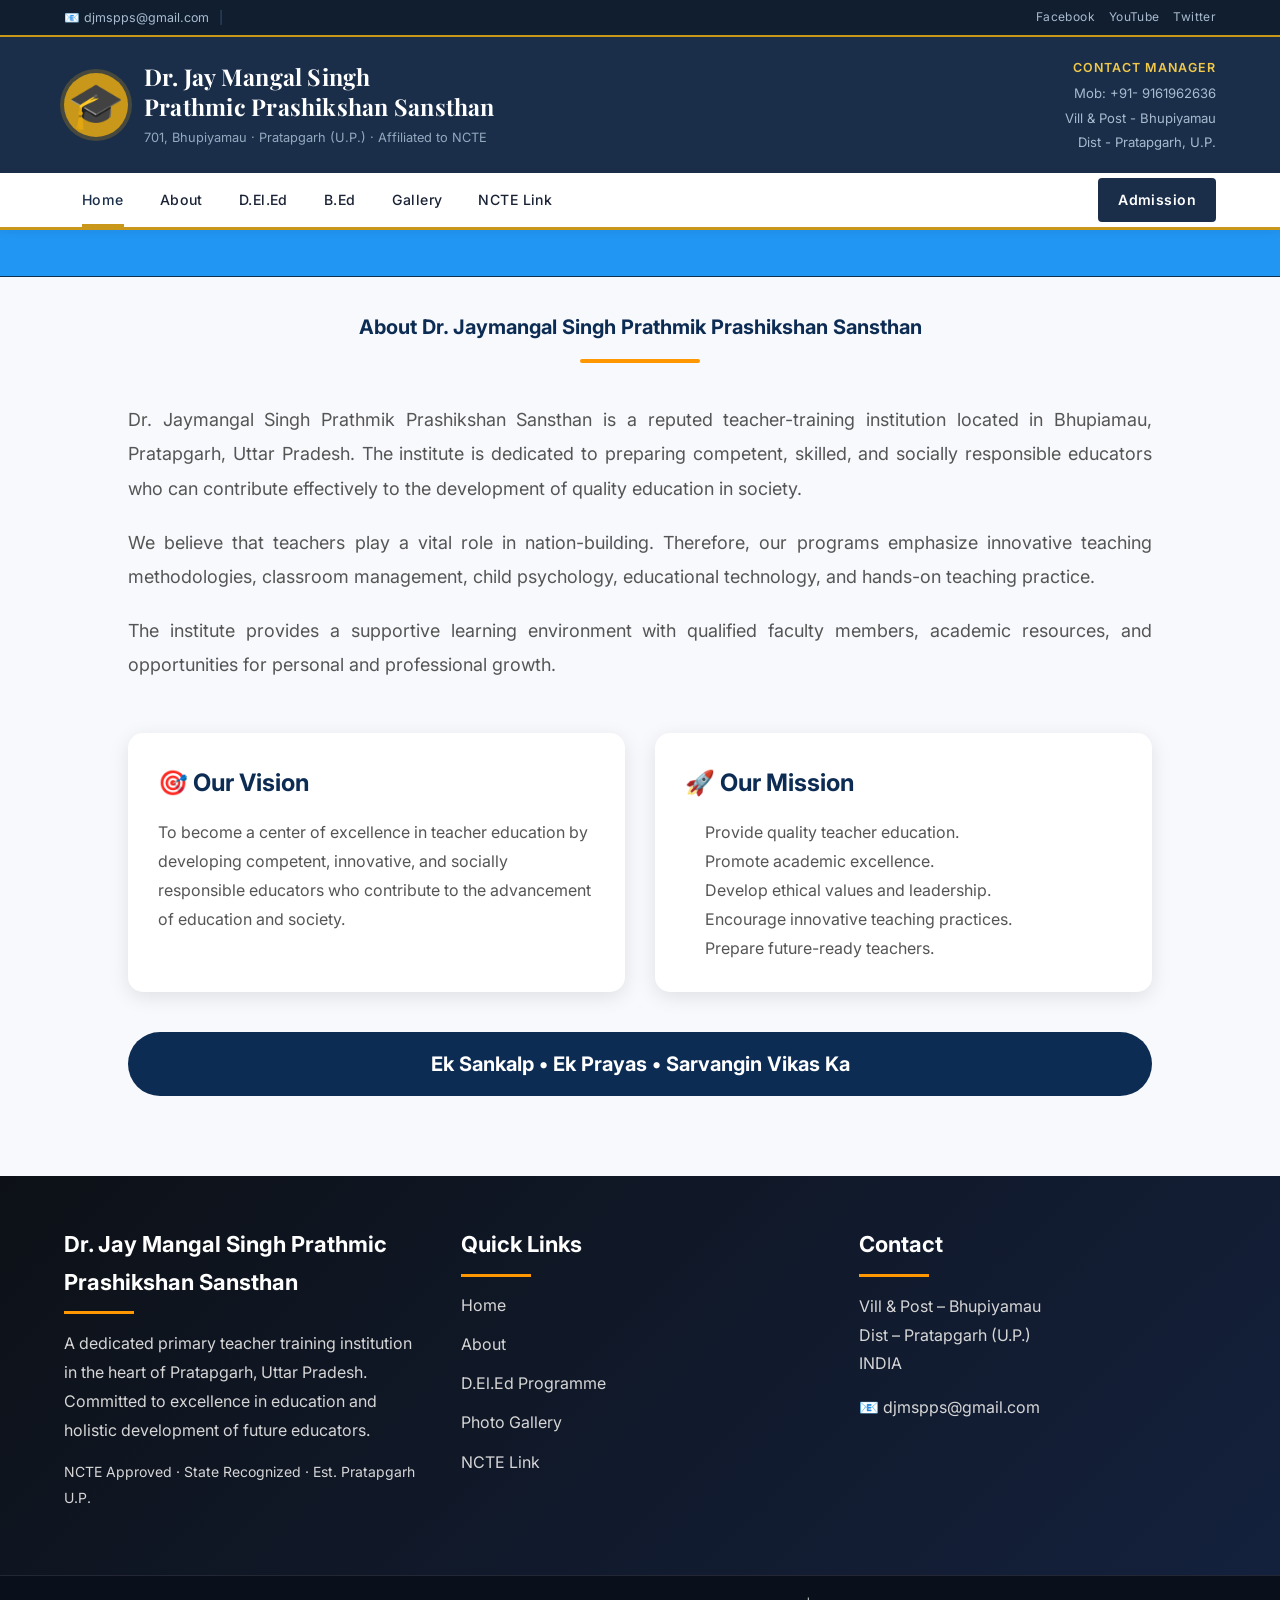
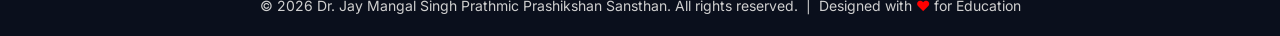
==== about.html @ b358b5e3 "first commit" ====
<!DOCTYPE html>
<html lang="en">
<head>
    <meta charset="UTF-8" />
     <link rel="icon" type="image/ico" href="image/favicon.ico">
    <meta name="viewport" content="width=device-width, initial-scale=1.0"/>
    <title>Dr. Jay Mangal Singh Prathmic Prashikshan Sansthan</title>
    <link href="https://fonts.googleapis.com/css2?family=Playfair+Display:wght@400;600;700;900&family=Inter:wght@300;400;500;600;700&display=swap" rel="stylesheet"/>
    <link rel="stylesheet" href="about.css" rel="stylesheet" href="style.css">
    <link rel="canonical" href="index.html">

</head>
<body>

<!-- TOP BAR -->
<div class="topbar">
    <div class="topbar-inner">
        <span class="topbar-left">
            <span>📧 djmspps@gmail.com</span>
            <span class="divider">|</span>
        </span>
        <span class="topbar-right">
            <a href="#" class="social-top">Facebook</a>
            <a href="#" class="social-top">YouTube</a>
            <a href="#" class="social-top">Twitter</a>
        </span>
    </div>
</div>

<!-- HEADER -->
<header class="site-header">
    <div class="header-inner">
        <div class="header-left">
            <div class="logo-emblem">🎓</div>
            <div class="header-text">
                <h1>Dr. Jay Mangal Singh<br/>Prathmic Prashikshan Sansthan</h1>
                <p class="header-sub">701, Bhupiyamau · Pratapgarh (U.P.) · Affiliated to NCTE</p>
            </div>
        </div>
        <div class="header-contact">
            <div class="contact-badge">
                <span class="contact-label">Contact Manager</span>
                <span>Mob: +91- 9161962636</span>
                <span>Vill & Post - Bhupiyamau</span>
                <span>Dist - Pratapgarh, U.P.</span>
            </div>
        </div>
    </div>
</header>

<!-- NAV -->
<nav class="main-nav">
    <div class="nav-inner">
        <a href="index.html" class="nav-link active">Home</a>
        <a href="about.html" class="nav-link">About</a>
        <a href="programs.html" class="nav-link">D.El.Ed</a>
        <a href="programs.html" class="nav-link">B.Ed</a>
        <a href="gallery.html" class="nav-link">Gallery</a>
        <a href="ncte.html" class="nav-link">NCTE Link</a>
        <a href="contact.html" class="nav-link nav-cta">Admission</a>
    </div>
</nav>

<!-- news -->
<div class="width-100 top-header">
    <div class="container">
    <div class="width-100">
    <b class="news-list"></b>
    <marquee class="news-marquee" behavior="scroll" direction="left" scrollamount="5">
        <span class="news-item">Admissions Open for D.El.Ed 2024-2026 Batch! Apply Now.</span>
        <span class="news-item">NCTE Approval Received for Academic Year 2024-2025.</span>
        <span class="news-item">New Campus Facilities Inaugurated - State-of-the-Art Classrooms and Library.</span>
        <span class="news-item">Upcoming Event: Teacher Training Workshop on September 15, 2024. Register Today!</span>
    </marquee>
    </div>
    </div>
</div>



<section class="about-section" id="about">

    <div class="about-container">

        <h1 class="about-title">
            About Dr. Jaymangal Singh Prathmik Prashikshan Sansthan
        </h1>

        <div class="title-line"></div>

        <p class="about-text">
            Dr. Jaymangal Singh Prathmik Prashikshan Sansthan is a reputed
            teacher-training institution located in Bhupiamau, Pratapgarh,
            Uttar Pradesh. The institute is dedicated to preparing competent,
            skilled, and socially responsible educators who can contribute
            effectively to the development of quality education in society.
        </p>

        <p class="about-text">
            We believe that teachers play a vital role in nation-building.
            Therefore, our programs emphasize innovative teaching methodologies,
            classroom management, child psychology, educational technology,
            and hands-on teaching practice.
        </p>

        <p class="about-text">
            The institute provides a supportive learning environment with
            qualified faculty members, academic resources, and opportunities
            for personal and professional growth.
        </p>

        <div class="vision-mission">

            <div class="card">
                <h2>🎯 Our Vision</h2>
                <p>
                    To become a center of excellence in teacher education by
                    developing competent, innovative, and socially responsible
                    educators who contribute to the advancement of education
                    and society.
                </p>
            </div>

            <div class="card">
                <h2>🚀 Our Mission</h2>
                <ul>
                    <li>Provide quality teacher education.</li>
                    <li>Promote academic excellence.</li>
                    <li>Develop ethical values and leadership.</li>
                    <li>Encourage innovative teaching practices.</li>
                    <li>Prepare future-ready teachers.</li>
                </ul>
            </div>

        </div>

        <div class="tagline">
            Ek Sankalp • Ek Prayas • Sarvangin Vikas Ka
        </div>

    </div>

</section>

<!-- FOOTER -->
<footer class="site-footer">
    <div class="footer-inner">
        <div class="footer-col">
            <h4>Dr. Jay Mangal Singh Prathmic Prashikshan Sansthan</h4>
            <p>A dedicated primary teacher training institution in the heart of Pratapgarh, Uttar Pradesh. Committed to excellence in education and holistic development of future educators.</p>
            <p class="footer-badge">NCTE Approved · State Recognized · Est. Pratapgarh U.P.</p>
        </div>
        <div class="footer-col">
            <h4>Quick Links</h4>
            <ul class="footer-links">
                <li><a href="index.html">Home</a></li>
                <li><a href="about.html">About</a></li>
                <li><a href="programs.html">D.El.Ed Programme</a></li>
                <li><a href="gallery.html">Photo Gallery</a></li>
                <li><a href="ncte.html">NCTE Link</a></li>
            </ul>
        </div>
        <div class="footer-col">
            <h4>Contact</h4>
            <p>Vill & Post – Bhupiyamau<br/>Dist – Pratapgarh (U.P.)<br/>INDIA</p>
            <p class="footer-contact-item">📧  djmspps@gmail.com</p>
        </div>
    </div>
</footer>
<div class="footer-bottom">
    <div class="footer-bottom-inner">
        © 2026 Dr. Jay Mangal Singh Prathmic Prashikshan Sansthan. All rights reserved. &nbsp;|&nbsp; Designed with <span class="heart">♥</span> for Education
    </div>
</div>

</body>
</html>
---- style.css ----
/* ============================================
   DR. JAY MANGAL SINGH PRATHMIC PRASHIKSHAN SANSTHAN
   Theme: Clean White + Deep Navy + Gold
   ============================================ */

/* --- RESET & BASE --- */
*, *::before, *::after {
    margin: 0;
    padding: 0;
    box-sizing: border-box;
}

:root {
    --navy:       #1A2E4A;
    --navy-dark:  #111E30;
    --navy-mid:   #243D5F;
    --gold:       #C9981A;
    --gold-light: #F0C84A;
    --white:      #FFFFFF;
    --off-white:  #F7F9FC;
    --light-gray: #EEF1F6;
    --mid-gray:   #C0C8D6;
    --text-main:  #1A2235;
    --text-muted: #5A6478;
    --border:     #DDE3ED;
    --shadow-sm:  0 2px 8px rgba(26,46,74,0.08);
    --shadow-md:  0 6px 24px rgba(26,46,74,0.12);
    --shadow-lg:  0 12px 40px rgba(26,46,74,0.16);
    --radius-sm:  4px;
    --radius-md:  8px;
    --radius-lg:  14px;
    --font-serif: 'Playfair Display', Georgia, serif;
    --font-sans:  'Inter', system-ui, sans-serif;
}

html {
    scroll-behavior: smooth;
}

body {
    font-family: var(--font-sans);
    background: var(--white);
    color: var(--text-main);
    font-size: 16px;
    line-height: 1.7;
}

a {
    text-decoration: none;
    color: inherit;
}

ul {
    list-style: none;
}

img {
    display: block;
    max-width: 100%;
}

/* ============================================
   TOP BAR
   ============================================ */
.topbar {
    background: var(--navy-dark);
    color: #A8BBCF;
    font-size: 0.78rem;
    font-family: var(--font-sans);
    padding: 7px 0;
    border-bottom: 2px solid var(--gold);
}

.topbar-inner {
    max-width: 1200px;
    margin: 0 auto;
    padding: 0 24px;
    display: flex;
    justify-content: space-between;
    align-items: center;
    flex-wrap: wrap;
    gap: 6px;
}

.topbar-left {
    display: flex;
    align-items: center;
    gap: 10px;
}

.topbar-left .divider {
    color: #3A5070;
}

.topbar-right {
    display: flex;
    align-items: center;
    gap: 14px;
}

.social-top {
    color: #A8BBCF;
    font-size: 0.75rem;
    letter-spacing: 0.03em;
    transition: color 0.2s;
}

.social-top:hover {
    color: var(--gold-light);
}

/* ============================================
   HEADER
   ============================================ */
.site-header {
    background: var(--navy);
    padding: 20px 0;
}

.header-inner {
    max-width: 1200px;
    margin: 0 auto;
    padding: 0 24px;
    display: flex;
    justify-content: space-between;
    align-items: center;
    gap: 20px;
    flex-wrap: wrap;
}

.header-left {
    display: flex;
    align-items: center;
    gap: 16px;
}

.logo-emblem {
    font-size: 2.8rem;
    background: var(--gold);
    width: 64px;
    height: 64px;
    
    display: flex;
    align-items: center;
    justify-content: center;
    flex-shrink: 0;
    
}

.header-text h1 {
    font-family: var(--font-serif);
    font-size: 1.45rem;
    font-weight: 700;
    color: var(--white);
    line-height: 1.3;
    letter-spacing: 0.01em;
}

.header-sub {
    color: #93AABF;
    font-size: 0.8rem;
    margin-top: 4px;
    font-weight: 400;
}

.header-contact {
    text-align: right;
    align-items: right;
}

.contact-badge {
    display: flex;
    flex-direction: column;
    align-items: flex-end;
    gap: 2px;
    font-size: 0.82rem;
    color: #A8BBCF;
}

.contact-label {
    font-weight: 600;
    color: var(--gold-light);
    font-size: 0.78rem;
    text-transform: uppercase;
    letter-spacing: 0.08em;
    margin-bottom: 2px;
}

/* ============================================
   NAVIGATION
   ============================================ */
.main-nav {
    background: var(--white);
    border-bottom: 3px solid var(--gold);
    box-shadow: var(--shadow-sm);
    position: sticky;
    top: 0;
    z-index: 100;
}
/* Dropdown Button */
.dropbtn {
  padding: 16px;
  font-size: 16px;
  border: none;
}

/* The container <div> - needed to position the dropdown content */
.dropdown {
    position: relative;
    display: inline-block;
    padding: 15px 18px;
    font-size: 0.88rem;
    font-weight: 500;
    color: var(--text-main);
    letter-spacing: 0.03em;
    transition: color 0.2s;
}

/* Dropdown Content (Hidden by Default) */
.dropdown-content {
  display: none;
  position: absolute;
  background-color: #f1f1f1;
  min-width: 160px;
  box-shadow: 0px 8px 16px 0px rgba(0,0,0,0.2);
  z-index: 1;
}

/* Links inside the dropdown */
.dropdown-content a {
  color: black;
  padding: 12px 16px;
  text-decoration: none;
  display: block;
}

/* Change color of dropdown links on hover */
.dropdown-content a:hover {background-color: #ddd;}

/* Show the dropdown menu on hover */
.dropdown:hover .dropdown-content {display: block;}

/* Change the background color of the dropdown button when the dropdown content is shown */
.dropdown:hover .dropbtn {background-color: white;}

.nav-inner {
    max-width: 1200px;
    margin: 0 auto;
    padding: 0 24px;
    display: flex;
    align-items: center;
    gap: 0;
    flex-wrap: wrap;
}


.nav-link {
    display: block;
    padding: 15px 18px;
    font-size: 0.88rem;
    font-weight: 500;
    color: var(--text-main);
    letter-spacing: 0.03em;
    position: relative;
    transition: color 0.2s;
}

.nav-link::after {
    content: '';
    position: absolute;
    bottom: 0;
    left: 18px;
    right: 18px;
    height: 3px;
    background: var(--gold);
    transform: scaleX(0);
    transition: transform 0.25s ease;
}

.nav-link:hover,
.nav-link.active {
    color: var(--navy);
}

.nav-link:hover::after,
.nav-link.active::after {
    transform: scaleX(1);
}

.nav-cta {
    margin-left: auto;
    background: var(--navy);
    color: var(--white) !important;
    border-radius: var(--radius-sm);
    padding: 10px 20px;
    margin-top: 5px;
    margin-bottom: 5px;
    font-weight: 600;
    transition: background 0.2s;
}

.nav-cta::after {
    display: none;
}

.nav-cta:hover {
    background: var(--navy-mid) !important;
    color: var(--white) !important;
}

.width-100 {
    width: 100%;
    float: left;
}

.container {
  width: 1500px;
  margin: 0px auto;
}
  
.top-header{
  background: #2196f3;
  padding: 5px 0px;
  border-bottom: 1px solid #10314d;
}
/* ============================================
   HERO SECTION — FULL IMAGE BANNER
   ============================================ */
.hero {
    position: relative;
    width: 100%;
    min-height: 520px;
    display: flex;
    align-items: left;
    overflow: hidden;
    background: var(--navy-dark);
}


/* Slideshow container */
.slideshow-container {
  max-width: 1000px;
  position: relative;
  margin: auto;
}



/* Number text (1/3 etc) */
.numbertext {
  color: #f2f2f2;
  font-size: 12px;
  padding: 8px 12px;
  position: absolute;
  top: 0;
}

/* The dots/bullets/indicators */
.dot {
  height: 15px;
  width: 15px;
  margin: 0 2px;
  background-color: #bbb;
  border-radius: 50%;
  display: inline-block;
  transition: background-color 0.6s ease;
}



/* Fading animation */
.fade {
  animation-name: fade;
  animation-duration: 1.5s;
}

@keyframes fade {
  from {opacity: .4} 
  to {opacity: 1}
}

/* On smaller screens, decrease text size */
@media only screen and (max-width: 300px) {
  .text {font-size: 11px}
}

/* Image fills the full hero area */
.hero-image-wrap {
    position: absolute;
    inset: 0;
    z-index: 0;
}

.hero-img {
    width: 100%;
    height: 100%;
    object-fit: cover;
    object-position: center;
    display: block;
}

/* Fallback gradient when no image */
.hero-image-wrap.no-img {
    background: linear-gradient(135deg, var(--navy-dark) 0%, var(--navy-mid) 60%, #1E3A5C 100%);
}

/* Dark overlay so text is readable */
.hero-overlay {
    position: absolute;
    inset: 0;
    background: linear-gradient(
        90deg,
        rgba(17, 30, 48, 0.88) 0%,
        rgba(17, 30, 48, 0.72) 50%,
        rgba(17, 30, 48, 0.40) 100%
    );
}

/* Content sits above image */
.hero-content-wrap {
    position: relative;
    z-index: 2;
    align-items: center;
    width: 100%;
    max-width: 1200px;
    margin: 0 auto;
    padding: 80px 24px;
}

.hero-content {
    max-width: 600px;
}

.hero-tag {
    display: inline-block;
    background: var(--gold);
    color: var(--navy-dark);
    font-size: 0.75rem;
    font-weight: 700;
    text-transform: uppercase;
    letter-spacing: 0.1em;
    padding: 5px 14px;
    border-radius: 2px;
    margin-bottom: 20px;
}

.hero-title {
    font-family: var(--font-serif);
    font-size: clamp(2rem, 4vw, 3.2rem);
    font-weight: 900;
    color: var(--white);
    line-height: 1.15;
    margin-bottom: 18px;
}

.hero-title .accent {
    color: var(--gold-light);
}

.hero-desc {
    color: #C8D8E8;
    font-size: 1.05rem;
    line-height: 1.75;
    margin-bottom: 32px;
    max-width: 520px;
}

.hero-btns {
    display: flex;
    gap: 14px;
    flex-wrap: wrap;
}

/* Buttons */
.btn {
    display: inline-block;
    padding: 13px 28px;
    border-radius: var(--radius-sm);
    font-size: 0.9rem;
    font-weight: 600;
    letter-spacing: 0.04em;
    transition: all 0.2s ease;
    cursor: pointer;
}

.btn-gold {
    background: var(--gold);
    color: var(--navy-dark);
    border: 2px solid var(--gold);
}

.btn-gold:hover {
    background: var(--gold-light);
    border-color: var(--gold-light);
    transform: translateY(-1px);
    box-shadow: 0 6px 20px rgba(201,152,26,0.3);
}

.btn-outline-white {
    background: transparent;
    color: var(--white);
    border: 2px solid rgba(255,255,255,0.6);
}

.btn-outline-white:hover {
    background: rgba(255,255,255,0.12);
    border-color: var(--white);
    transform: translateY(-1px);
}

/* ============================================
   STATS BAR
   ============================================ */
.stats-bar {
    background: var(--navy);
    padding: 0;
}

.stats-inner {
    max-width: 1200px;
    margin: 0 auto;
    padding: 0 24px;
    display: flex;
    align-items: center;
    justify-content: center;
    flex-wrap: wrap;
}

.stat-item {
    display: flex;
    flex-direction: column;
    align-items: center;
    padding: 24px 40px;
    gap: 4px;
}

.stat-num {
    font-family: var(--font-serif);
    font-size: 2rem;
    font-weight: 700;
    color: var(--gold-light);
    line-height: 1;
}

.stat-lbl {
    font-size: 0.78rem;
    color: #93AABF;
    text-transform: uppercase;
    letter-spacing: 0.08em;
    font-weight: 500;
}

.stat-divider {
    width: 1px;
    height: 48px;
    background: rgba(255,255,255,0.1);
    flex-shrink: 0;
}

/* ============================================
   MAIN CONTENT LAYOUT
   ============================================ */
.main-wrap {
    max-width: 1200px;
    margin: 0 auto;
    padding: 60px 24px;
    display: grid;
    grid-template-columns: 1fr 320px;
    gap: 40px;
    align-items: start;
}

/* ============================================
   SECTION STYLES (shared)
   ============================================ */
.section-eyebrow {
    display: inline-block;
    font-size: 0.72rem;
    font-weight: 700;
    text-transform: uppercase;
    letter-spacing: 0.14em;
    color: var(--gold);
    margin-bottom: 10px;
}

.section-title {
    font-family: var(--font-serif);
    font-size: 2rem;
    font-weight: 700;
    color: var(--navy);
    line-height: 1.25;
    margin-bottom: 14px;
}

.section-rule {
    width: 50px;
    height: 3px;
    background: var(--gold);
    border-radius: 2px;
    margin-bottom: 24px;
}

.section-body {
    color: var(--text-muted);
    font-size: 0.96rem;
    line-height: 1.8;
    margin-bottom: 16px;
}

/* ============================================
   ABOUT SECTION
   ============================================ */
.about-section {
    margin-bottom: 56px;
}

.highlight-box {
    background: var(--off-white);
    border-left: 4px solid var(--gold);
    border-radius: 0 var(--radius-md) var(--radius-md) 0;
    padding: 20px 24px;
    margin-top: 24px;
}

.highlight-box p {
    color: var(--text-main);
    font-size: 0.95rem;
    line-height: 1.75;
    margin-bottom: 12px;
}

.tagline-pill {
    display: inline-block;
    font-family: var(--font-serif);
    font-size: 0.85rem;
    font-style: italic;
    color: var(--gold);
    font-weight: 600;
}

/* ============================================
   PROGRAMMES SECTION
   ============================================ */
.programs-section {
    margin-bottom: 20px;
}

.programs-grid {
    display: grid;
    grid-template-columns: 1fr 1fr;
    gap: 20px;
    margin-top: 8px;
}

.program-card {
    background: var(--white);
    border: 1.5px solid var(--border);
    border-radius: var(--radius-lg);
    padding: 28px 24px;
    transition: all 0.25s ease;
    box-shadow: var(--shadow-sm);
}

.program-card:hover {
    transform: translateY(-3px);
    box-shadow: var(--shadow-md);
    border-color: var(--gold);
}

.program-card.card-navy {
    background: var(--navy);
    border-color: var(--navy);
}

.program-card.card-navy h3,
.program-card.card-navy p {
    color: var(--white);
}

.program-card.card-navy .card-link {
    color: var(--gold-light);
}

.card-icon {
    font-size: 2rem;
    margin-bottom: 14px;
}

.program-card h3 {
    font-family: var(--font-serif);
    font-size: 1.15rem;
    font-weight: 700;
    color: var(--navy);
    margin-bottom: 10px;
}

.program-card p {
    font-size: 0.88rem;
    color: var(--text-muted);
    line-height: 1.7;
    margin-bottom: 16px;
}

.card-link {
    font-size: 0.84rem;
    font-weight: 600;
    color: var(--gold);
    letter-spacing: 0.02em;
    transition: color 0.2s;
}

.card-link:hover {
    color: var(--navy);
}

/* ============================================
  About Page
   ============================================ */

  .about-section {
    padding: 60px 10%;
    background: #f8f9fa;
}

.container {
    max-width: 1200px;
    margin: auto;
}

.about-section h1 {
    text-align: center;
    color: #6f42c1;
    margin-bottom: 30px;
}

.about-section h2 {
    color: #333;
    margin-bottom: 20px;
}

.about-section p {
    line-height: 1.8;
    color: #555;
    margin-bottom: 15px;
}

.about-section ul {
    margin-left: 20px;
}

.about-section li {
    margin-bottom: 10px;
}


/* ============================================
   SIDEBAR
   ============================================ */
.sidebar {
    display: flex;
    flex-direction: column;
    gap: 24px;
}

.sidebar-card {
    background: var(--white);
    border: 1.5px solid var(--border);
    border-radius: var(--radius-lg);
    overflow: hidden;
    box-shadow: var(--shadow-sm);
}

.sidebar-card-header {
    background: var(--navy);
    color: var(--white);
    font-size: 0.82rem;
    font-weight: 700;
    text-transform: uppercase;
    letter-spacing: 0.08em;
    padding: 13px 20px;
    border-bottom: 3px solid var(--gold);
}

.sidebar-list {
    padding: 8px 0;
}

.sidebar-list li {
    border-bottom: 1px solid var(--light-gray);
}

.sidebar-list li:last-child {
    border-bottom: none;
}

.sidebar-list li a {
    display: flex;
    align-items: center;
    padding: 11px 20px;
    font-size: 0.86rem;
    color: var(--text-muted);
    transition: all 0.2s;
    gap: 8px;
}

.sidebar-list li a::before {
    content: '›';
    color: var(--gold);
    font-size: 1.1rem;
    font-weight: 700;
    line-height: 1;
    flex-shrink: 0;
}

.sidebar-list li a:hover {
    background: var(--off-white);
    color: var(--navy);
    padding-left: 26px;
}

/* Contact Card */
.contact-info-list {
    padding: 16px 20px;
    display: flex;
    flex-direction: column;
    gap: 14px;
}

.info-row {
    display: flex;
    gap: 12px;
    align-items: flex-start;
}

.info-ico {
    font-size: 1rem;
    margin-top: 2px;
    flex-shrink: 0;
}

.info-row strong {
    display: block;
    font-size: 0.72rem;
    text-transform: uppercase;
    letter-spacing: 0.08em;
    color: var(--navy);
    font-weight: 700;
    margin-bottom: 2px;
}

.info-row p {
    font-size: 0.85rem;
    color: var(--text-muted);
    line-height: 1.5;
}

.social-btns {
    display: flex;
    border-top: 1px solid var(--border);
}

.social-btn-fb,
.social-btn-yt,
.social-btn-tw {
    flex: 1;
    text-align: center;
    padding: 10px 6px;
    font-size: 0.76rem;
    font-weight: 600;
    letter-spacing: 0.03em;
    transition: background 0.2s;
    border-right: 1px solid var(--border);
}

.social-btn-fb:last-child,
.social-btn-yt:last-child,
.social-btn-tw:last-child {
    border-right: none;
}

.social-btn-fb { color: #1877F2; }
.social-btn-fb:hover { background: #EBF3FE; }

.social-btn-yt { color: #FF0000; }
.social-btn-yt:hover { background: #FFF0F0; }

.social-btn-tw { color: #1DA1F2; }
.social-btn-tw:hover { background: #E8F5FD; }

/* ============================================
   MOTTO SECTION
   ============================================ */
.motto-section {
    background: var(--navy);
    padding: 56px 24px;
    text-align: center;
}

.motto-inner {
    max-width: 800px;
    margin: 0 auto;
}

.motto-title {
    font-family: var(--font-serif);
    font-size: 1.6rem;
    font-weight: 700;
    color: var(--white);
    margin-bottom: 28px;
}

.motto-pills {
    display: flex;
    justify-content: center;
    flex-wrap: wrap;
    gap: 14px;
}

.motto-pill {
    background: transparent;
    border: 2px solid var(--gold);
    color: var(--gold-light);
    padding: 10px 24px;
    border-radius: 30px;
    font-size: 0.9rem;
    font-weight: 600;
    font-family: var(--font-serif);
    font-style: italic;
    letter-spacing: 0.04em;
    transition: all 0.2s;
}

.motto-pill:hover {
    background: var(--gold);
    color: var(--navy-dark);
}

/* ============================================
   FOOTER
   ============================================ */

.site-footer {
    background: linear-gradient(135deg, #0d1117, #14213d);
    color: #ffffff;
    padding: 50px 0;
}

.footer-inner {
    width: 90%;
    max-width: 1200px;
    margin: auto;
    display: flex;
    justify-content: space-between;
    gap: 40px;
    flex-wrap: wrap;
}

.footer-col {
    flex: 1;
    min-width: 250px;
}

.footer-col h4 {
    font-size: 22px;
    margin-bottom: 15px;
    position: relative;
}

.footer-col h4::after {
    content: "";
    display: block;
    width: 70px;
    height: 3px;
    background: #ff9800;
    margin-top: 10px;
}

.footer-col p {
    color: #d6d6d6;
    line-height: 1.8;
    margin-bottom: 15px;
}

.footer-badge {
    color: #9bb0d3;
    font-size: 14px;
}

.footer-links {
    list-style: none;
    padding: 0;
}

.footer-links li {
    margin: 12px 0;
}

.footer-links a {
    color: #d6d6d6;
    text-decoration: none;
    transition: 0.3s;
}

.footer-links a:hover {
    color: #ff9800;
    padding-left: 6px;
}

.footer-contact-item {
    font-size: 16px;
    color: #d6d6d6;
}

/* COPYRIGHT */
.footer-bottom {
    background: #0a0f1c;
    border-top: 1px solid rgba(255,255,255,0.1);
}

.footer-bottom-inner {
    width: 90%;
    max-width: 1200px;
    margin: auto;
    text-align: center;
    padding: 18px 0;
    color: #cfcfcf;
    font-size: 14px;
}

.heart {
    color: red;
}

/* MOBILE RESPONSIVE */
@media (max-width: 768px) {
    .footer-inner {
        flex-direction: column;
        text-align: center;
    }

    .footer-col h4::after {
        margin: 10px auto 0;
    }
}
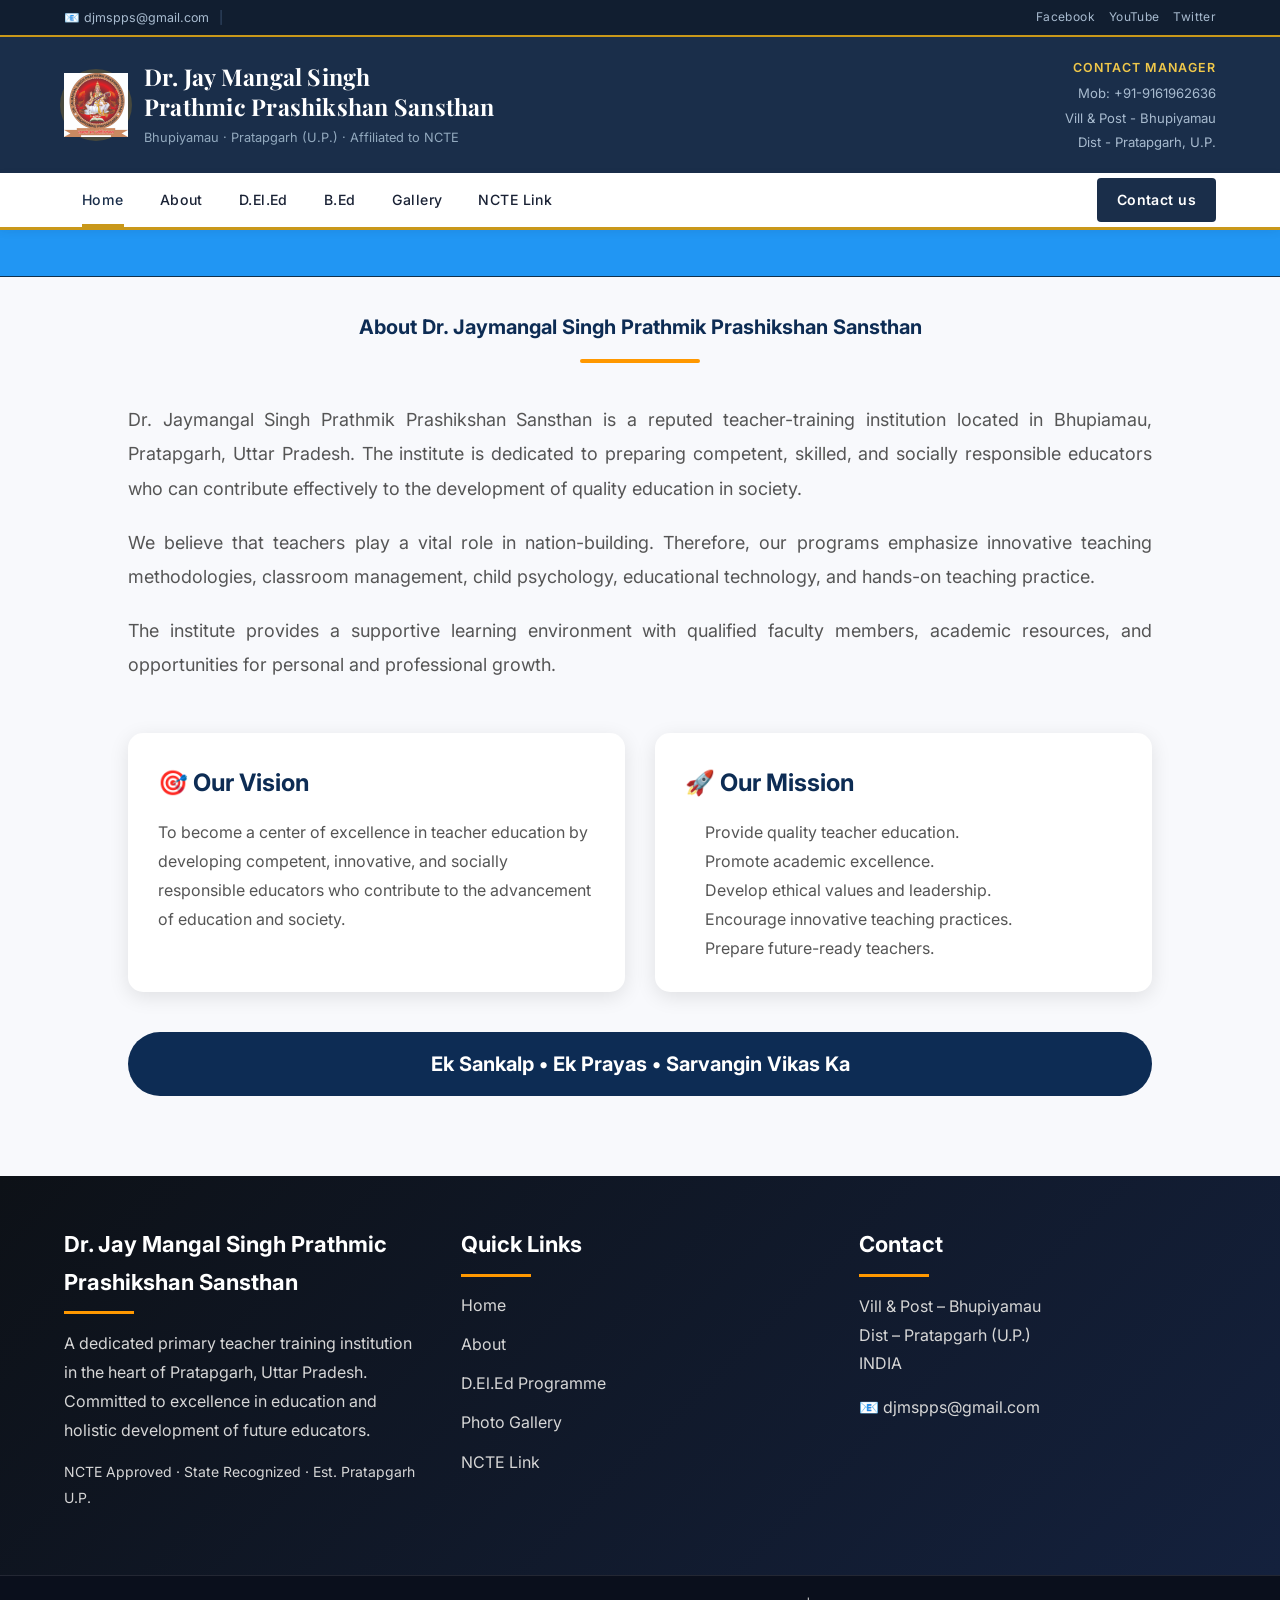
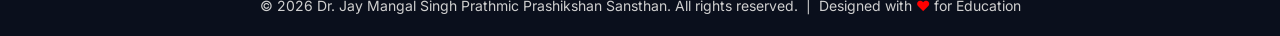
==== commit 17531d5b: "change logo" ====
--- a/about.html
+++ b/about.html
@@ -30,21 +30,35 @@
 <!-- HEADER -->
 <header class="site-header">
     <div class="header-inner">
+
         <div class="header-left">
-            <div class="logo-emblem">🎓</div>
+
+            <div class="logo-emblem">
+                <img src="image/logo.png" alt="College Logo">
+            </div>
+
             <div class="header-text">
-                <h1>Dr. Jay Mangal Singh<br/>Prathmic Prashikshan Sansthan</h1>
-                <p class="header-sub">701, Bhupiyamau · Pratapgarh (U.P.) · Affiliated to NCTE</p>
+                <h1>
+                    Dr. Jay Mangal Singh<br>
+                    Prathmic Prashikshan Sansthan
+                </h1>
+
+                <p class="header-sub">
+                    Bhupiyamau · Pratapgarh (U.P.) · Affiliated to NCTE
+                </p>
             </div>
+
         </div>
+
         <div class="header-contact">
             <div class="contact-badge">
                 <span class="contact-label">Contact Manager</span>
-                <span>Mob: +91- 9161962636</span>
+                <span>Mob: +91-9161962636</span>
                 <span>Vill & Post - Bhupiyamau</span>
                 <span>Dist - Pratapgarh, U.P.</span>
             </div>
         </div>
+
     </div>
 </header>
 
@@ -57,7 +71,7 @@
         <a href="programs.html" class="nav-link">B.Ed</a>
         <a href="gallery.html" class="nav-link">Gallery</a>
         <a href="ncte.html" class="nav-link">NCTE Link</a>
-        <a href="contact.html" class="nav-link nav-cta">Admission</a>
+        <a href="contact.html" class="nav-link nav-cta">Contact us</a>
     </div>
 </nav>
 
--- a/style.css
+++ b/style.css
@@ -134,7 +134,31 @@
     gap: 16px;
 }
 
+
+/* .logo-emblem {
+    width: 80px;
+    height: 80px;
+    overflow: hidden;
+    border-radius: 50%;
+}
+
+.logo-emblem img {
+    width: 100%;
+    height: 100%;
+    object-fit: cover;
+    border-radius: 50%;
+} */
+
 .logo-emblem {
+    width: 80px;
+    height: 80px;
+    overflow: hidden;
+    border-radius: 50%;
+    border: 3px solid #ffd700;
+    box-shadow: 0 0 10px rgba(0,0,0,0.3);
+}
+
+/* .logo-emblem {
     font-size: 2.8rem;
     background: var(--gold);
     width: 64px;
@@ -145,7 +169,7 @@
     justify-content: center;
     flex-shrink: 0;
     
-}
+} */
 
 .header-text h1 {
     font-family: var(--font-serif);
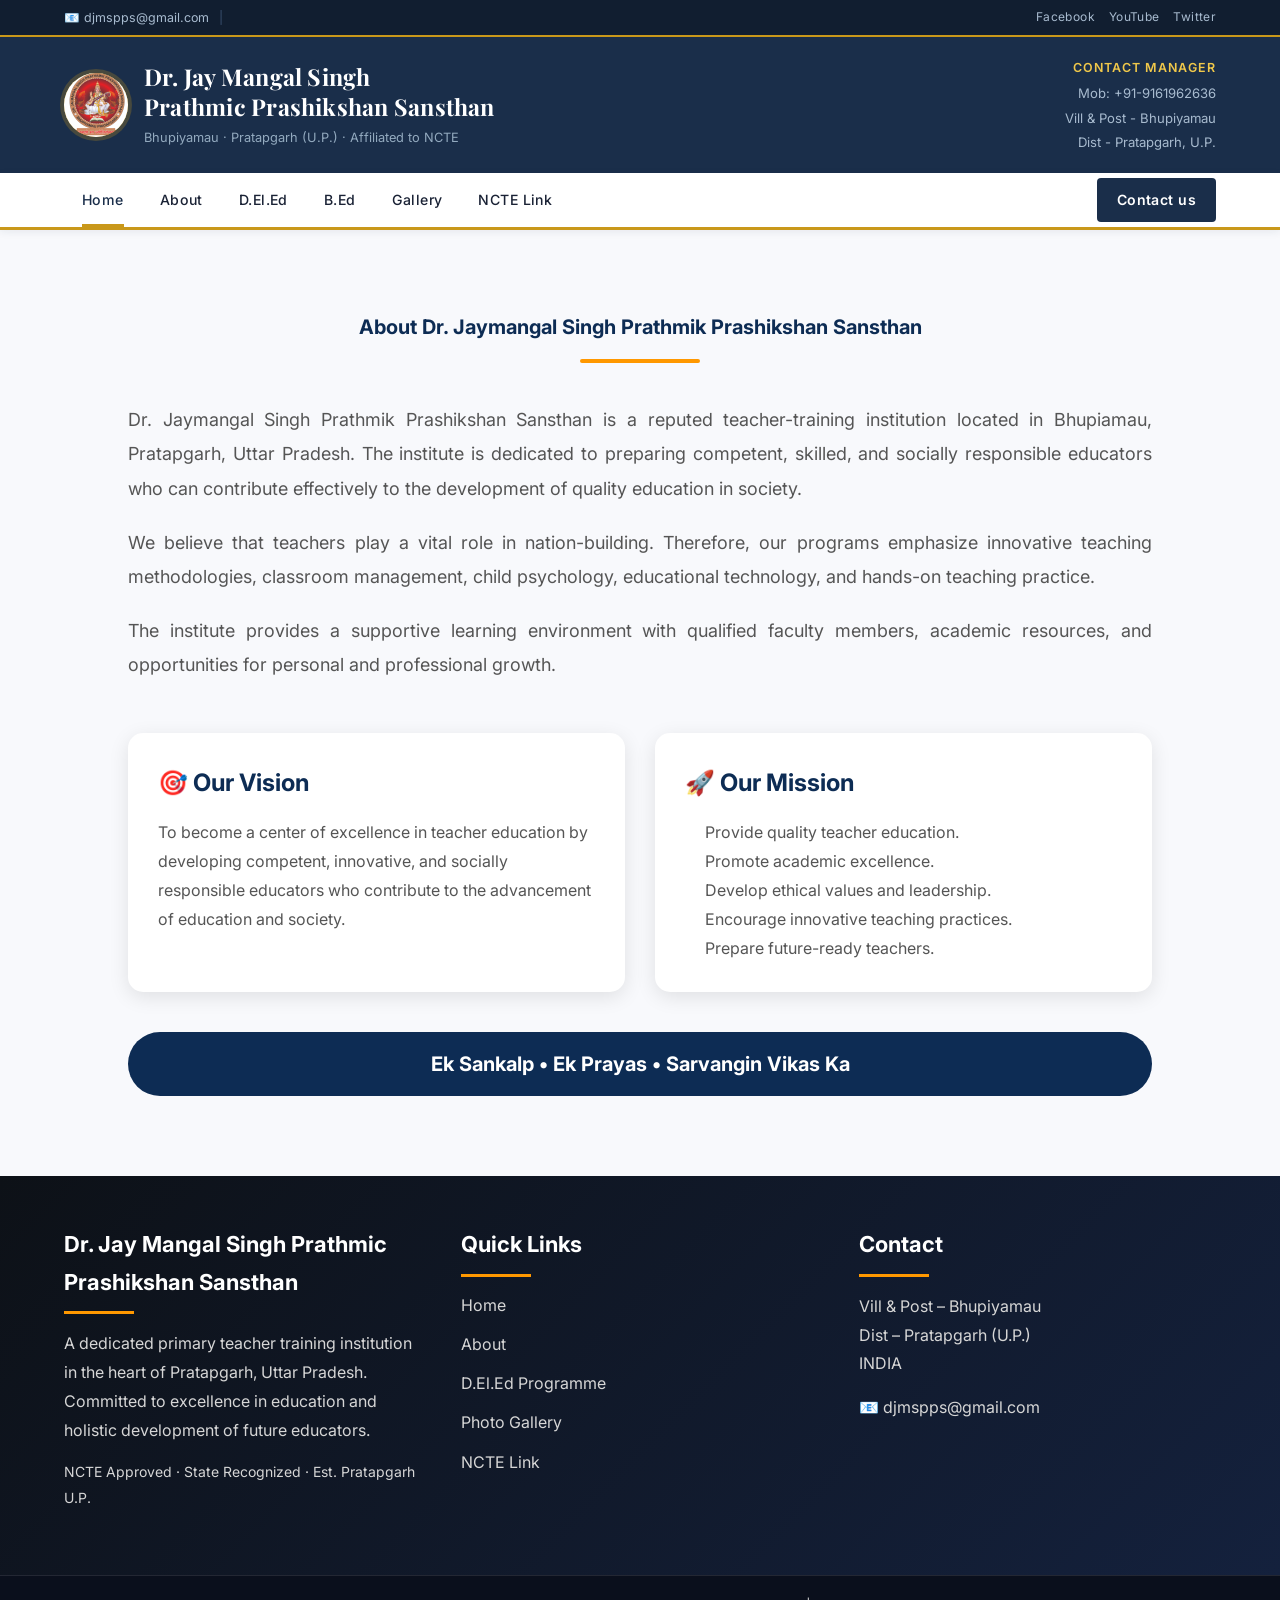
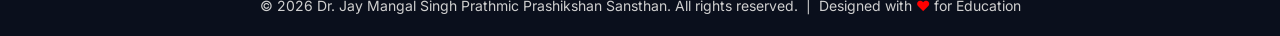
==== commit 77e07bdc: "all page change resposnsive" ====
--- a/about.html
+++ b/about.html
@@ -76,7 +76,7 @@
 </nav>
 
 <!-- news -->
-<div class="width-100 top-header">
+<!-- <div class="width-100 top-header">
     <div class="container">
     <div class="width-100">
     <b class="news-list"></b>
@@ -88,7 +88,7 @@
     </marquee>
     </div>
     </div>
-</div>
+</div> -->
 
 
 
--- a/style.css
+++ b/style.css
@@ -341,7 +341,6 @@
   width: 1500px;
   margin: 0px auto;
 }
-  
 .top-header{
   background: #2196f3;
   padding: 5px 0px;
@@ -1067,3 +1066,71 @@
     }
 }
 
+@media screen and (max-width: 768px) {
+
+    .header-inner{
+        flex-direction: column;
+        text-align:center;
+    }
+
+    .header-left{
+        flex-direction: column;
+    }
+
+    .header-contact{
+        text-align:center;
+    }
+
+    .contact-badge{
+        align-items:center;
+    }
+
+    .nav-inner{
+        flex-direction:column;
+        padding:0;
+    }
+
+    .nav-link,
+    .dropdown{
+        width:100%;
+        text-align:center;
+    }
+
+    .nav-cta{
+        margin:10px;
+    }
+
+    .main-wrap{
+        grid-template-columns:1fr;
+        padding:20px;
+    }
+
+    .programs-grid{
+        grid-template-columns:1fr;
+    }
+
+    .hero-content{
+        text-align:center;
+    }
+
+    .hero-btns{
+        justify-content:center;
+    }
+
+    .stats-inner{
+        flex-direction:column;
+    }
+
+    .stat-divider{
+        display:none;
+    }
+
+    .sidebar{
+        width:100%;
+    }
+
+    .footer-inner{
+        flex-direction:column;
+        text-align:center;
+    }
+}
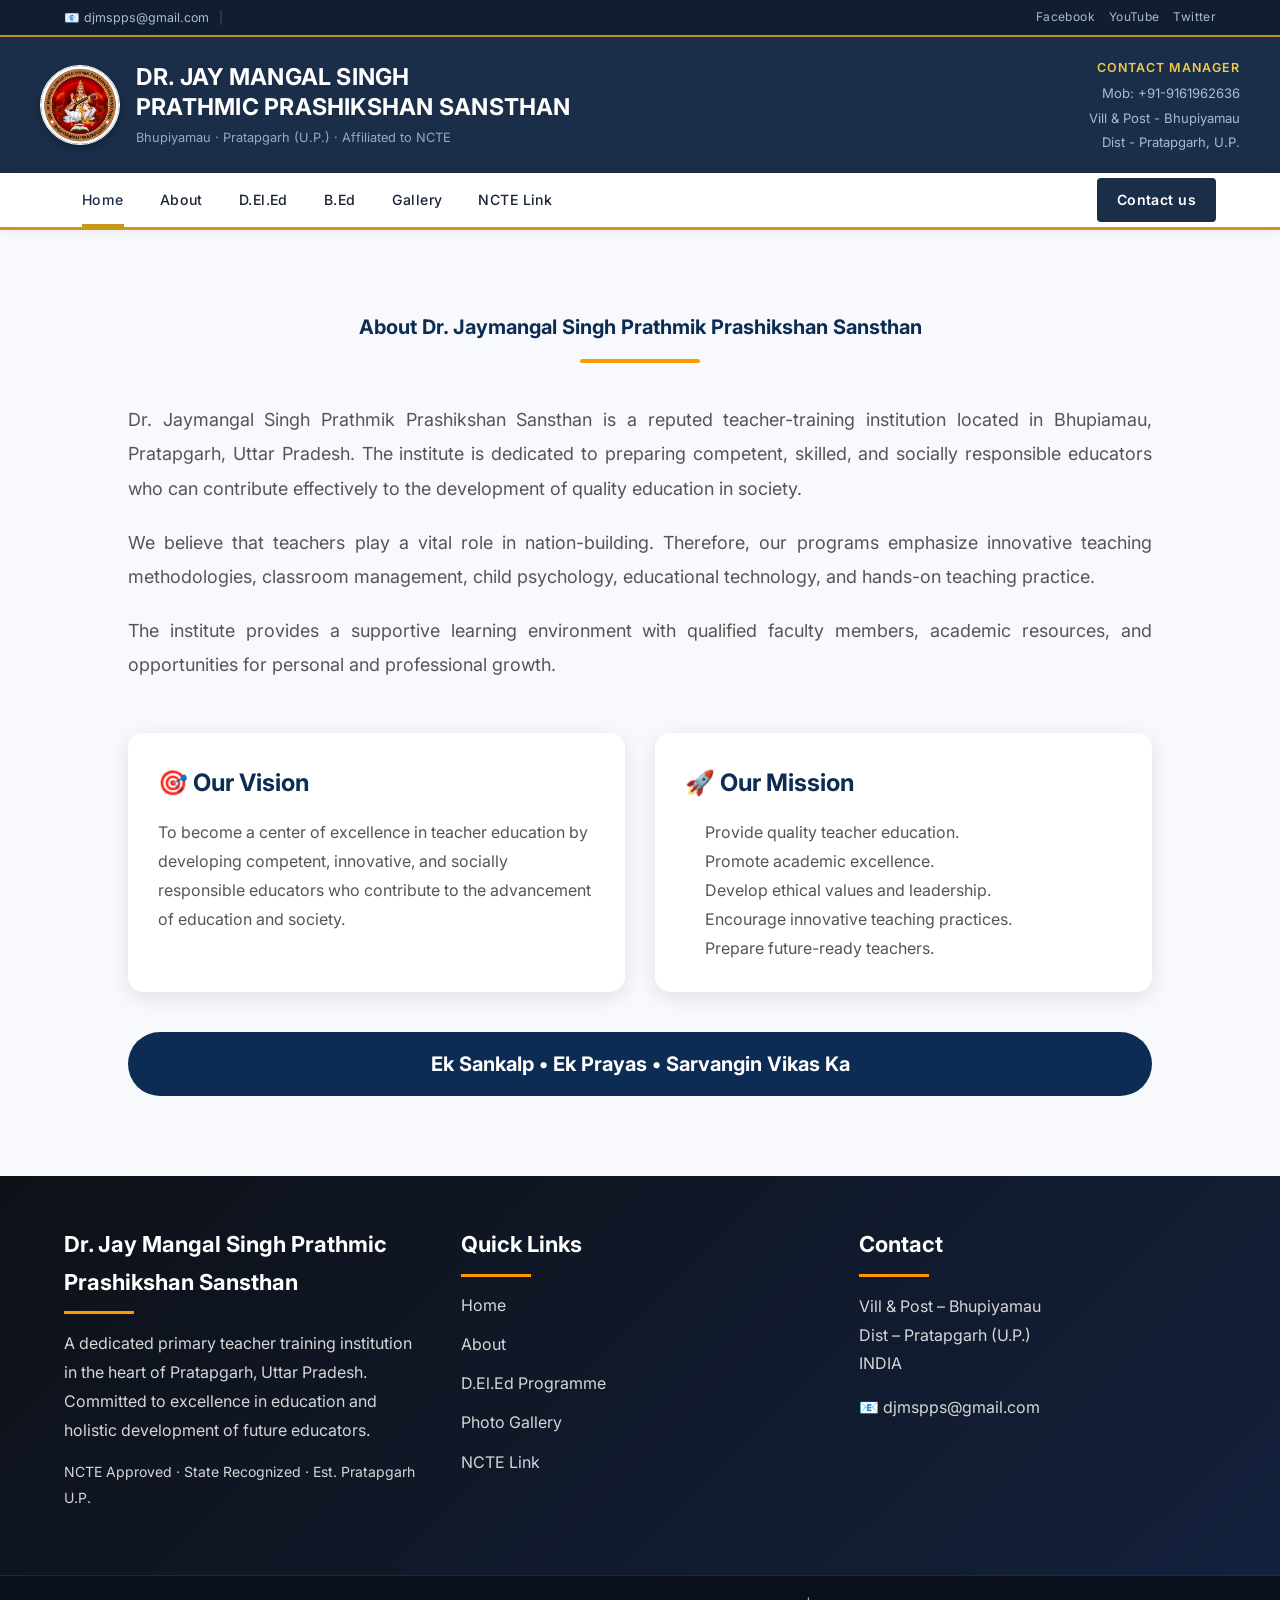
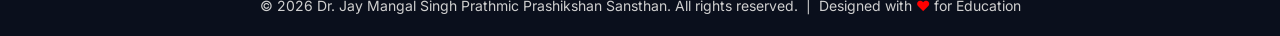
==== commit c52757db: "all file can be edite a hearder section" ====
--- a/about.html
+++ b/about.html
@@ -34,7 +34,7 @@
         <div class="header-left">
 
             <div class="logo-emblem">
-                <img src="image/logo.png" alt="College Logo">
+                <img src="image/ima.png" alt="College Logo">
             </div>
 
             <div class="header-text">
@@ -67,8 +67,8 @@
     <div class="nav-inner">
         <a href="index.html" class="nav-link active">Home</a>
         <a href="about.html" class="nav-link">About</a>
-        <a href="programs.html" class="nav-link">D.El.Ed</a>
-        <a href="programs.html" class="nav-link">B.Ed</a>
+        <a href="D.El.Ed.html" class="nav-link">D.El.Ed</a>
+        <a href="BEd.html" class="nav-link">B.Ed</a>
         <a href="gallery.html" class="nav-link">Gallery</a>
         <a href="ncte.html" class="nav-link">NCTE Link</a>
         <a href="contact.html" class="nav-link nav-cta">Contact us</a>
--- a/style.css
+++ b/style.css
@@ -114,80 +114,60 @@
    ============================================ */
 .site-header {
     background: var(--navy);
+    color: #fff;
     padding: 20px 0;
+    box-shadow: 0 4px 12px rgba(0,0,0,0.15);
 }
 
 .header-inner {
     max-width: 1200px;
-    margin: 0 auto;
-    padding: 0 24px;
+    margin: auto;
     display: flex;
     justify-content: space-between;
     align-items: center;
+    flex-wrap: wrap;
     gap: 20px;
-    flex-wrap: wrap;
-}
-
+}
+
+/* LEFT SIDE */
 .header-left {
     display: flex;
     align-items: center;
     gap: 16px;
 }
 
-
-/* .logo-emblem {
+/* LOGO */
+.logo-emblem img {
     width: 80px;
     height: 80px;
-    overflow: hidden;
     border-radius: 50%;
-}
-
-.logo-emblem img {
-    width: 100%;
-    height: 100%;
+    border: 0.2px solid #fff;
     object-fit: cover;
-    border-radius: 50%;
-} */
-
-.logo-emblem {
-    width: 80px;
-    height: 80px;
-    overflow: hidden;
-    border-radius: 50%;
-    border: 3px solid #ffd700;
-    box-shadow: 0 0 10px rgba(0,0,0,0.3);
-}
-
-/* .logo-emblem {
-    font-size: 2.8rem;
-    background: var(--gold);
-    width: 64px;
-    height: 64px;
-    
-    display: flex;
-    align-items: center;
-    justify-content: center;
-    flex-shrink: 0;
-    
-} */
-
+    background: #fff;
+    box-shadow: 0 4px 10px rgba(0,0,0,0.2);
+}
+
+/* COLLEGE NAME */
 .header-text h1 {
-    font-family: var(--font-serif);
+    margin: 0;
     font-size: 1.45rem;
+    line-height: 1.3;
     font-weight: 700;
-    color: var(--white);
-    line-height: 1.3;
+    color: #ffffff;
+    text-transform: uppercase;
     letter-spacing: 0.01em;
 }
 
 .header-sub {
+    margin-top: 4px;
+    font-size: 0.8rem;
     color: #93AABF;
-    font-size: 0.8rem;
-    margin-top: 4px;
     font-weight: 400;
 }
 
+/* CONTACT BOX */
 .header-contact {
+    display: flex;
     text-align: right;
     align-items: right;
 }
@@ -205,11 +185,67 @@
     font-weight: 600;
     color: var(--gold-light);
     font-size: 0.78rem;
+    letter-spacing: 0.08em;
     text-transform: uppercase;
-    letter-spacing: 0.08em;
     margin-bottom: 2px;
 }
 
+/* RESPONSIVE DESIGN */
+@media (max-width: 992px) {
+    .header-inner {
+        flex-direction: column;
+        text-align: center;
+    }
+
+    .header-left {
+        flex-direction: column;
+    }
+
+    .header-text h1 {
+        font-size: 26px;
+    }
+
+    .contact-badge {
+        text-align: center;
+    }
+}
+
+@media (max-width: 768px) {
+    .logo-emblem img {
+        width: 80px;
+        height: 80px;
+    }
+
+    .header-text h1 {
+        font-size: 22px;
+    }
+
+    .header-sub {
+        font-size: 13px;
+    }
+
+    .contact-badge {
+        width: 100%;
+    }
+}
+
+@media (max-width: 480px) {
+    .site-header {
+        padding: 10px;
+    }
+
+    .header-text h1 {
+        font-size: 18px;
+    }
+
+    .header-sub {
+        font-size: 12px;
+    }
+
+    .contact-badge span {
+        font-size: 12px;
+    }
+}
 /* ============================================
    NAVIGATION
    ============================================ */
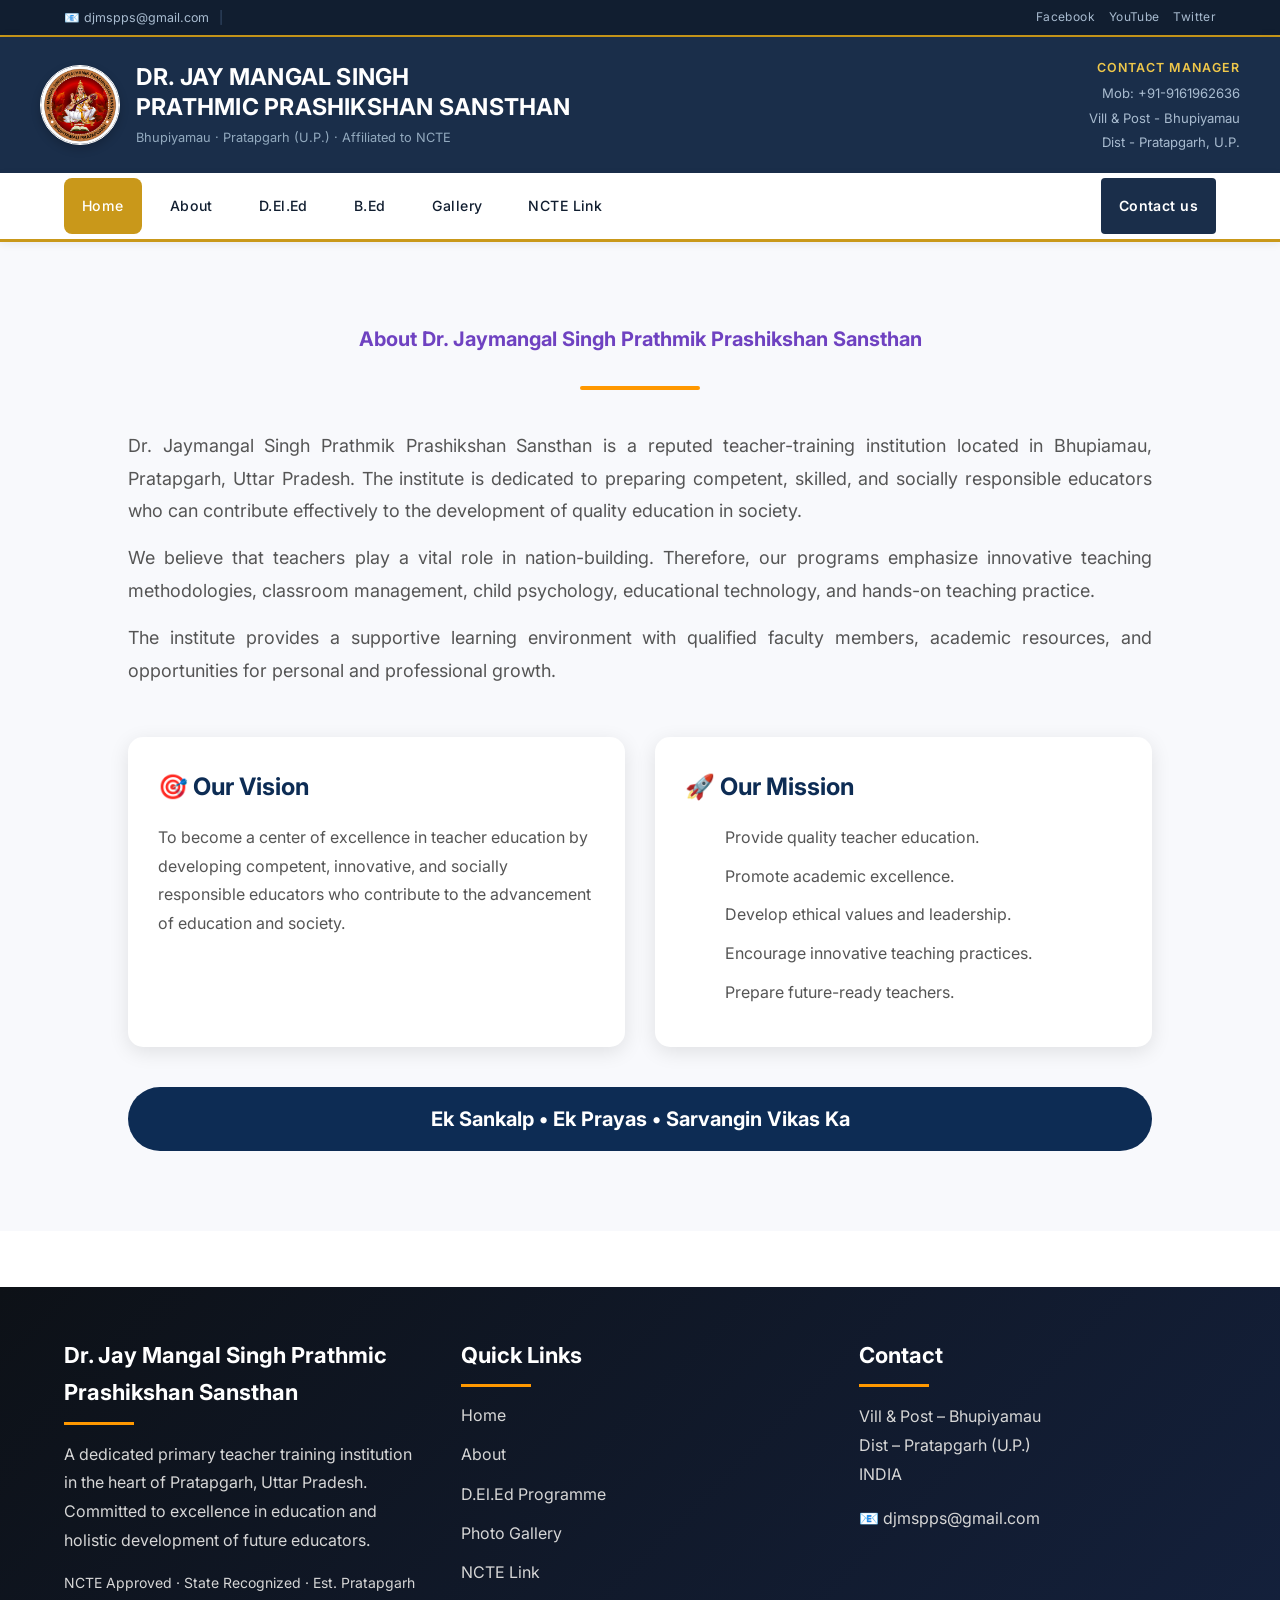
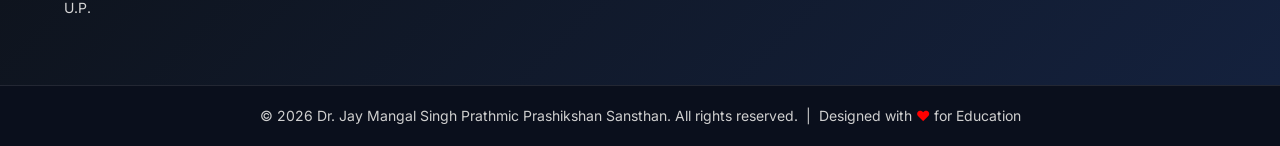
==== commit 16b87d34: "all file can be a edit responsive site  code." ====
--- a/about.html
+++ b/about.html
@@ -2,11 +2,12 @@
 <html lang="en">
 <head>
     <meta charset="UTF-8" />
-     <link rel="icon" type="image/ico" href="image/favicon.ico">
+    <link rel="icon" type="image/ico" href="image/favicon.ico">
     <meta name="viewport" content="width=device-width, initial-scale=1.0"/>
-    <title>Dr. Jay Mangal Singh Prathmic Prashikshan Sansthan</title>
+    <title>About</title>
     <link href="https://fonts.googleapis.com/css2?family=Playfair+Display:wght@400;600;700;900&family=Inter:wght@300;400;500;600;700&display=swap" rel="stylesheet"/>
-    <link rel="stylesheet" href="about.css" rel="stylesheet" href="style.css">
+    <link rel="stylesheet" href="style.css">
+    <link rel="stylesheet" href="about.css">
     <link rel="canonical" href="index.html">
 
 </head>
@@ -169,9 +170,9 @@
             <ul class="footer-links">
                 <li><a href="index.html">Home</a></li>
                 <li><a href="about.html">About</a></li>
-                <li><a href="programs.html">D.El.Ed Programme</a></li>
+                <li><a href="D.El.Ed.html">D.El.Ed Programme</a></li>
                 <li><a href="gallery.html">Photo Gallery</a></li>
-                <li><a href="ncte.html">NCTE Link</a></li>
+                <li><a href="NCTE.html">NCTE Link</a></li>
             </ul>
         </div>
         <div class="footer-col">
--- a/style.css
+++ b/style.css
@@ -169,7 +169,7 @@
 .header-contact {
     display: flex;
     text-align: right;
-    align-items: right;
+    align-items: center;
 }
 
 .contact-badge {
@@ -257,17 +257,42 @@
     top: 0;
     z-index: 100;
 }
-/* Dropdown Button */
+.main-nav .nav-inner {
+    max-width: 1200px;
+    margin: 0 auto;
+    padding: 0 24px;
+    display: flex;
+    flex-wrap: wrap;
+    gap: 10px;
+    align-items: center;
+    justify-content: center;
+}
+.main-nav .nav-link {
+    color: var(--navy-dark);
+    display: inline-flex;
+    align-items: center;
+    justify-content: center;
+    padding: 16px 18px;
+    transition: background 0.2s, color 0.2s;
+}
+.main-nav .nav-link:hover,
+.main-nav .nav-link.active {
+    background: var(--gold);
+    color: var(--white);
+    border-radius: 8px;
+}
+@media (max-width: 768px) {
+    .main-nav .nav-inner {
+        justify-content: center;
+    }
+    .main-nav .nav-link {
+        flex: 1 1 100%;
+        padding: 12px 16px;
+        text-align: center;
+    }
+}
+
 .dropbtn {
-  padding: 16px;
-  font-size: 16px;
-  border: none;
-}
-
-/* The container <div> - needed to position the dropdown content */
-.dropdown {
-    position: relative;
-    display: inline-block;
     padding: 15px 18px;
     font-size: 0.88rem;
     font-weight: 500;
@@ -309,6 +334,7 @@
     padding: 0 24px;
     display: flex;
     align-items: center;
+    justify-content: center;
     gap: 0;
     flex-wrap: wrap;
 }
@@ -374,8 +400,10 @@
 }
 
 .container {
-  width: 1500px;
-  margin: 0px auto;
+    width: 100%;
+    max-width: 1200px;
+    margin: 0 auto;
+    padding: 0 20px;
 }
 .top-header{
   background: #2196f3;
@@ -390,7 +418,7 @@
     width: 100%;
     min-height: 520px;
     display: flex;
-    align-items: left;
+    align-items: flex-start;
     overflow: hidden;
     background: var(--navy-dark);
 }
--- a/about.css
+++ b/about.css
@@ -0,0 +1,890 @@
+/* ============================================
+   DR. JAY MANGAL SINGH PRATHMIC PRASHIKSHAN SANSTHAN
+   Theme: Clean White + Deep Navy + Gold
+   ============================================ */
+
+/* --- RESET & BASE --- */
+*, *::before, *::after {
+    margin: 0;
+    padding: 0;
+    box-sizing: border-box;
+}
+
+:root {
+    --navy:       #1A2E4A;
+    --navy-dark:  #111E30;
+    --navy-mid:   #243D5F;
+    --gold:       #C9981A;
+    --gold-light: #F0C84A;
+    --white:      #FFFFFF;
+    --off-white:  #F7F9FC;
+    --light-gray: #EEF1F6;
+    --mid-gray:   #C0C8D6;
+    --text-main:  #1A2235;
+    --text-muted: #5A6478;
+    --border:     #DDE3ED;
+    --shadow-sm:  0 2px 8px rgba(26,46,74,0.08);
+    --shadow-md:  0 6px 24px rgba(26,46,74,0.12);
+    --shadow-lg:  0 12px 40px rgba(26,46,74,0.16);
+    --radius-sm:  4px;
+    --radius-md:  8px;
+    --radius-lg:  14px;
+    --font-serif: 'Playfair Display', Georgia, serif;
+    --font-sans:  'Inter', system-ui, sans-serif;
+}
+
+html {
+    scroll-behavior: smooth;
+}
+
+body {
+    font-family: var(--font-sans);
+    background: var(--white);
+    color: var(--text-main);
+    font-size: 16px;
+    line-height: 1.7;
+}
+
+a {
+    text-decoration: none;
+    color: inherit;
+}
+
+ul {
+    list-style: none;
+}
+
+img {
+    display: block;
+    max-width: 100%;
+}
+
+/* ============================================
+   TOP BAR
+   ============================================ */
+.topbar {
+    background: var(--navy-dark);
+    color: #A8BBCF;
+    font-size: 0.78rem;
+    font-family: var(--font-sans);
+    padding: 7px 0;
+    border-bottom: 2px solid var(--gold);
+}
+
+.topbar-inner {
+    max-width: 1200px;
+    margin: 0 auto;
+    padding: 0 24px;
+    display: flex;
+    justify-content: space-between;
+    align-items: center;
+    flex-wrap: wrap;
+    gap: 6px;
+}
+
+.topbar-left {
+    display: flex;
+    align-items: center;
+    gap: 10px;
+}
+
+.topbar-left .divider {
+    color: #3A5070;
+}
+
+.topbar-right {
+    display: flex;
+    align-items: center;
+    gap: 14px;
+}
+
+.social-top {
+    color: #A8BBCF;
+    font-size: 0.75rem;
+    letter-spacing: 0.03em;
+    transition: color 0.2s;
+}
+
+.social-top:hover {
+    color: var(--gold-light);
+}
+
+/* ============================================
+   HEADER
+   ============================================ */
+.site-header {
+    background: var(--navy);
+    color: #fff;
+    padding: 20px 0;
+    box-shadow: 0 4px 12px rgba(0,0,0,0.15);
+}
+
+.header-inner {
+    max-width: 1200px;
+    margin: auto;
+    display: flex;
+    justify-content: space-between;
+    align-items: center;
+    flex-wrap: wrap;
+    gap: 20px;
+}
+
+/* LEFT SIDE */
+.header-left {
+    display: flex;
+    align-items: center;
+    gap: 16px;
+}
+
+/* LOGO */
+.logo-emblem img {
+    width: 80px;
+    height: 80px;
+    border-radius: 50%;
+    border: 0.2px solid #fff;
+    object-fit: cover;
+    background: #fff;
+    box-shadow: 0 4px 10px rgba(0,0,0,0.2);
+}
+
+/* COLLEGE NAME */
+.header-text h1 {
+    margin: 0;
+    font-size: 1.45rem;
+    line-height: 1.3;
+    font-weight: 700;
+    color: #ffffff;
+    text-transform: uppercase;
+    letter-spacing: 0.01em;
+}
+
+.header-sub {
+    margin-top: 4px;
+    font-size: 0.8rem;
+    color: #93AABF;
+    font-weight: 400;
+}
+
+/* CONTACT BOX */
+.header-contact {
+    display: flex;
+    text-align: right;
+    align-items: center;
+}
+
+.contact-badge {
+    display: flex;
+    flex-direction: column;
+    align-items: flex-end;
+    gap: 2px;
+    font-size: 0.82rem;
+    color: #A8BBCF;
+}
+
+.contact-label {
+    font-weight: 600;
+    color: var(--gold-light);
+    font-size: 0.78rem;
+    letter-spacing: 0.08em;
+    text-transform: uppercase;
+    margin-bottom: 2px;
+}
+
+/* RESPONSIVE DESIGN */
+@media (max-width: 992px) {
+    .header-inner {
+        flex-direction: column;
+        text-align: center;
+    }
+
+    .header-left {
+        flex-direction: column;
+    }
+
+    .header-text h1 {
+        font-size: 26px;
+    }
+
+    .contact-badge {
+        text-align: center;
+    }
+}
+
+@media (max-width: 768px) {
+    .logo-emblem img {
+        width: 80px;
+        height: 80px;
+    }
+
+    .header-text h1 {
+        font-size: 22px;
+    }
+
+    .header-sub {
+        font-size: 13px;
+    }
+
+    .contact-badge {
+        width: 100%;
+    }
+}
+
+@media (max-width: 480px) {
+    .site-header {
+        padding: 10px;
+    }
+
+    .header-text h1 {
+        font-size: 18px;
+    }
+
+    .header-sub {
+        font-size: 12px;
+    }
+
+    .contact-badge span {
+        font-size: 12px;
+    }
+}
+/* ============================================
+   NAVIGATION
+   ============================================ */
+.main-nav {
+    background: var(--white);
+    border-bottom: 3px solid var(--gold);
+    box-shadow: var(--shadow-sm);
+    position: sticky;
+    top: 0;
+    z-index: 100;
+}
+/* Dropdown Button */
+.dropbtn {
+  padding: 16px;
+  font-size: 16px;
+  border: none;
+}
+
+/* The container <div> - needed to position the dropdown content */
+.dropdown {
+    position: relative;
+    display: inline-block;
+    padding: 15px 18px;
+    font-size: 0.88rem;
+    font-weight: 500;
+    color: var(--text-main);
+    letter-spacing: 0.03em;
+    transition: color 0.2s;
+}
+
+/* Dropdown Content (Hidden by Default) */
+.dropdown-content {
+  display: none;
+  position: absolute;
+  background-color: #f1f1f1;
+  min-width: 160px;
+  box-shadow: 0px 8px 16px 0px rgba(0,0,0,0.2);
+  z-index: 1;
+}
+
+/* Links inside the dropdown */
+.dropdown-content a {
+  color: black;
+  padding: 12px 16px;
+  text-decoration: none;
+  display: block;
+}
+
+/* Change color of dropdown links on hover */
+.dropdown-content a:hover {background-color: #ddd;}
+
+/* Show the dropdown menu on hover */
+.dropdown:hover .dropdown-content {display: block;}
+
+/* Change the background color of the dropdown button when the dropdown content is shown */
+.dropdown:hover .dropbtn {background-color: white;}
+
+.nav-inner {
+    max-width: 1200px;
+    margin: 0 auto;
+    padding: 0 24px;
+    display: flex;
+    align-items: center;
+    gap: 0;
+    flex-wrap: wrap;
+}
+
+
+.nav-link {
+    display: block;
+    padding: 15px 18px;
+    font-size: 0.88rem;
+    font-weight: 500;
+    color: var(--text-main);
+    letter-spacing: 0.03em;
+    position: relative;
+    transition: color 0.2s;
+}
+
+.nav-link::after {
+    content: '';
+    position: absolute;
+    bottom: 0;
+    left: 18px;
+    right: 18px;
+    height: 3px;
+    background: var(--gold);
+    transform: scaleX(0);
+    transition: transform 0.25s ease;
+}
+
+.nav-link:hover,
+.nav-link.active {
+    color: var(--navy);
+}
+
+.nav-link:hover::after,
+.nav-link.active::after {
+    transform: scaleX(1);
+}
+
+.nav-cta {
+    margin-left: auto;
+    background: var(--navy);
+    color: var(--white) !important;
+    border-radius: var(--radius-sm);
+    padding: 10px 20px;
+    margin-top: 5px;
+    margin-bottom: 5px;
+    font-weight: 600;
+    transition: background 0.2s;
+}
+
+.nav-cta::after {
+    display: none;
+}
+
+.nav-cta:hover {
+    background: var(--navy-mid) !important;
+    color: var(--white) !important;
+}
+
+.width-100 {
+    width: 100%;
+    float: left;
+}
+
+.container {
+    width: 100%;
+    max-width: 1200px;
+    margin: auto;
+    padding: 0 15px;
+}
+
+.top-header{
+    background: #2196f3;
+    padding: 5px 0px;
+    border-bottom: 1px solid #10314d;
+}
+/* ============================================
+    MAIN CONTENT LAYOUT
+   ============================================ */
+.main-wrap {
+    max-width: 1200px;
+    margin: 0 auto;
+    padding: 60px 24px;
+    display: grid;
+    grid-template-columns: 1fr 320px;
+    gap: 40px;
+    align-items: start;
+}
+
+/* ============================================
+    SECTION STYLES (shared)
+   ============================================ */
+.section-eyebrow {
+    display: inline-block;
+    font-size: 0.72rem;
+    font-weight: 700;
+    text-transform: uppercase;
+    letter-spacing: 0.14em;
+    color: var(--gold);
+    margin-bottom: 10px;
+}
+
+.section-title {
+    font-family: var(--font-serif);
+    font-size: 2rem;
+    font-weight: 700;
+    color: var(--navy);
+    line-height: 1.25;
+    margin-bottom: 14px;
+}
+
+.section-rule {
+    width: 50px;
+    height: 3px;
+    background: var(--gold);
+    border-radius: 2px;
+    margin-bottom: 24px;
+}
+
+.section-body {
+    color: var(--text-muted);
+    font-size: 0.96rem;
+    line-height: 1.8;
+    margin-bottom: 16px;
+}
+
+
+/* Contact Card */
+.contact-info-list {
+    padding: 16px 20px;
+    display: flex;
+    flex-direction: column;
+    gap: 14px;
+}
+
+.info-row {
+    display: flex;
+    gap: 12px;
+    align-items: flex-start;
+}
+
+.info-ico {
+    font-size: 1rem;
+    margin-top: 2px;
+    flex-shrink: 0;
+}
+
+.info-row strong {
+    display: block;
+    font-size: 0.72rem;
+    text-transform: uppercase;
+    letter-spacing: 0.08em;
+    color: var(--navy);
+    font-weight: 700;
+    margin-bottom: 2px;
+}
+
+.info-row p {
+    font-size: 0.85rem;
+    color: var(--text-muted);
+    line-height: 1.5;
+}
+
+.social-btns {
+    display: flex;
+    border-top: 1px solid var(--border);
+}
+
+.social-btn-fb,
+.social-btn-yt,
+.social-btn-tw {
+    flex: 1;
+    text-align: center;
+    padding: 10px 6px;
+    font-size: 0.76rem;
+    font-weight: 600;
+    letter-spacing: 0.03em;
+    transition: background 0.2s;
+    border-right: 1px solid var(--border);
+}
+
+.social-btn-fb:last-child,
+.social-btn-yt:last-child,
+.social-btn-tw:last-child {
+    border-right: none;
+}
+
+.social-btn-fb { color: #1877F2; }
+.social-btn-fb:hover { background: #EBF3FE; }
+
+.social-btn-yt { color: #FF0000; }
+.social-btn-yt:hover { background: #FFF0F0; }
+
+.social-btn-tw { color: #1DA1F2; }
+.social-btn-tw:hover { background: #E8F5FD; }
+
+/* ============================================
+  About Page
+   ============================================ */
+
+.about-section{
+    width:100%;
+    padding:80px 10%;
+    background:#f8f9fc;
+}
+
+.about-container{
+    max-width:1200px;
+    margin:auto;
+}
+
+.about-title{
+    text-align:center;
+    font-size:20px;
+    color:#0d2c54;
+    margin-bottom:15px;
+}
+
+.title-line{
+    width:120px;
+    height:4px;
+    background:#ff9800;
+    margin:0 auto 40px;
+    border-radius:10px;
+}
+
+.about-text{
+    font-size:18px;
+    line-height:1.9;
+    color:#555;
+    margin-bottom:20px;
+    text-align:justify;
+}
+
+.vision-mission{
+    display:flex;
+    gap:30px;
+    margin-top:50px;
+    flex-wrap:wrap;
+}
+
+.card{
+    flex:1;
+    min-width:300px;
+    background:#fff;
+    padding:30px;
+    border-radius:15px;
+    box-shadow:0 5px 20px rgba(0,0,0,0.1);
+    transition:0.3s;
+}
+
+.card:hover{
+    transform:translateY(-8px);
+}
+
+.card h2{
+    color:#0d2c54;
+    margin-bottom:15px;
+}
+
+.card p,
+.card ul{
+    color:#555;
+    line-height:1.8;
+}
+
+.card ul{
+    padding-left:20px;
+}
+
+.tagline{
+    margin-top:40px;
+    text-align:center;
+    background:#0d2c54;
+    color:#fff;
+    padding:15px;
+    font-size:20px;
+    border-radius:50px;
+    font-weight:bold;
+}
+
+/* Mobile Responsive */
+@media(max-width:768px){
+
+    .about-title{
+        font-size:30px;
+    }
+
+    .about-text{
+        font-size:16px;
+    }
+
+    .vision-mission{
+        flex-direction:column;
+    }
+}
+
+/* FOOTER */
+.site-footer {
+    background: linear-gradient(135deg, #0d1117, #14213d);
+    color: #ffffff;
+    padding: 50px 0;
+}
+
+.footer-inner {
+    width: 90%;
+    max-width: 1200px;
+    margin: auto;
+    display: flex;
+    justify-content: space-between;
+    gap: 40px;
+    flex-wrap: wrap;
+}
+
+.footer-col {
+    flex: 1;
+    min-width: 250px;
+}
+
+.footer-col h4 {
+    font-size: 22px;
+    margin-bottom: 15px;
+    position: relative;
+}
+
+.footer-col h4::after {
+    content: "";
+    display: block;
+    width: 70px;
+    height: 3px;
+    background: #ff9800;
+    margin-top: 10px;
+}
+
+.footer-col p {
+    color: #d6d6d6;
+    line-height: 1.8;
+    margin-bottom: 15px;
+}
+
+.footer-badge {
+    color: #9bb0d3;
+    font-size: 14px;
+}
+
+.footer-links {
+    list-style: none;
+    padding: 0;
+}
+
+.footer-links li {
+    margin: 12px 0;
+}
+
+.footer-links a {
+    color: #d6d6d6;
+    text-decoration: none;
+    transition: 0.3s;
+}
+
+.footer-links a:hover {
+    color: #ff9800;
+    padding-left: 6px;
+}
+
+.footer-contact-item {
+    font-size: 16px;
+    color: #d6d6d6;
+}
+
+/* COPYRIGHT */
+.footer-bottom {
+    background: #0a0f1c;
+    border-top: 1px solid rgba(255,255,255,0.1);
+}
+
+.footer-bottom-inner {
+    width: 90%;
+    max-width: 1200px;
+    margin: auto;
+    text-align: center;
+    padding: 18px 0;
+    color: #cfcfcf;
+    font-size: 14px;
+}
+
+.heart {
+    color: red;
+}
+
+/* MOBILE RESPONSIVE */
+@media (max-width: 768px) {
+    .footer-inner {
+        flex-direction: column;
+        text-align: center;
+    }
+
+    .footer-col h4::after {
+        margin: 10px auto 0;
+    }
+}
+
+
+@media screen and (max-width: 768px) {
+
+    .header-inner{
+        flex-direction: column;
+        text-align:center;
+    }
+
+    .header-left{
+        flex-direction: column;
+    }
+
+    .header-contact{
+        text-align:center;
+    }
+
+    .contact-badge{
+        align-items:center;
+    }
+
+    .nav-inner{
+        flex-direction:column;
+        padding:0;
+    }
+
+    .nav-link,
+    .dropdown{
+        width:100%;
+        text-align:center;
+    }
+
+    .nav-cta{
+        margin:10px;
+    }
+
+    .main-wrap{
+        grid-template-columns:1fr;
+        padding:20px;
+    }
+
+    .programs-grid{
+        grid-template-columns:1fr;
+    }
+
+    .hero-content{
+        text-align:center;
+    }
+
+    .hero-btns{
+        justify-content:center;
+    }
+
+    .stats-inner{
+        flex-direction:column;
+    }
+
+    .stat-divider{
+        display:none;
+    }
+
+    .sidebar{
+        width:100%;
+    }
+
+    .footer-inner{
+        flex-direction:column;
+        text-align:center;
+    }
+}
+
+
+/* ===== MOBILE RESPONSIVE ===== */
+
+@media (max-width: 768px) {
+
+    .topbar-inner{
+        flex-direction: column;
+        text-align:center;
+    }
+
+    .header-inner{
+        flex-direction: column;
+        text-align:center;
+    }
+
+    .header-left{
+        flex-direction: column;
+    }
+
+    .logo-emblem{
+        width:80px;
+        height:80px;
+        margin-bottom:10px;
+    }
+
+    .header-text h1{
+        font-size:22px;
+    }
+
+    .header-contact{
+        text-align:center;
+    }
+
+    .contact-badge{
+        align-items:center;
+    }
+
+    .nav-inner{
+        flex-direction:column;
+        width:100%;
+    }
+
+    .nav-link{
+        width:100%;
+        text-align:center;
+        border-bottom:1px solid #eee;
+    }
+
+    .nav-cta{
+        margin:10px;
+        width:95%;
+    }
+
+    .about-section{
+        padding:40px 20px;
+    }
+
+    .about-title{
+        font-size:26px;
+    }
+
+    .about-text{
+        font-size:15px;
+        text-align:left;
+    }
+
+    .vision-mission{
+        flex-direction:column;
+    }
+
+    .card{
+        min-width:100%;
+    }
+
+    .tagline{
+        font-size:16px;
+        border-radius:15px;
+    }
+
+    .footer-inner{
+        flex-direction:column;
+        text-align:center;
+    }
+}
+
+@media (max-width:480px){
+
+    .header-text h1{
+        font-size:18px;
+    }
+
+    .about-title{
+        font-size:22px;
+    }
+
+    .card{
+        padding:20px;
+    }
+
+    .tagline{
+        font-size:14px;
+    }
+
+    .footer-bottom-inner{
+        font-size:12px;
+    }
+}
